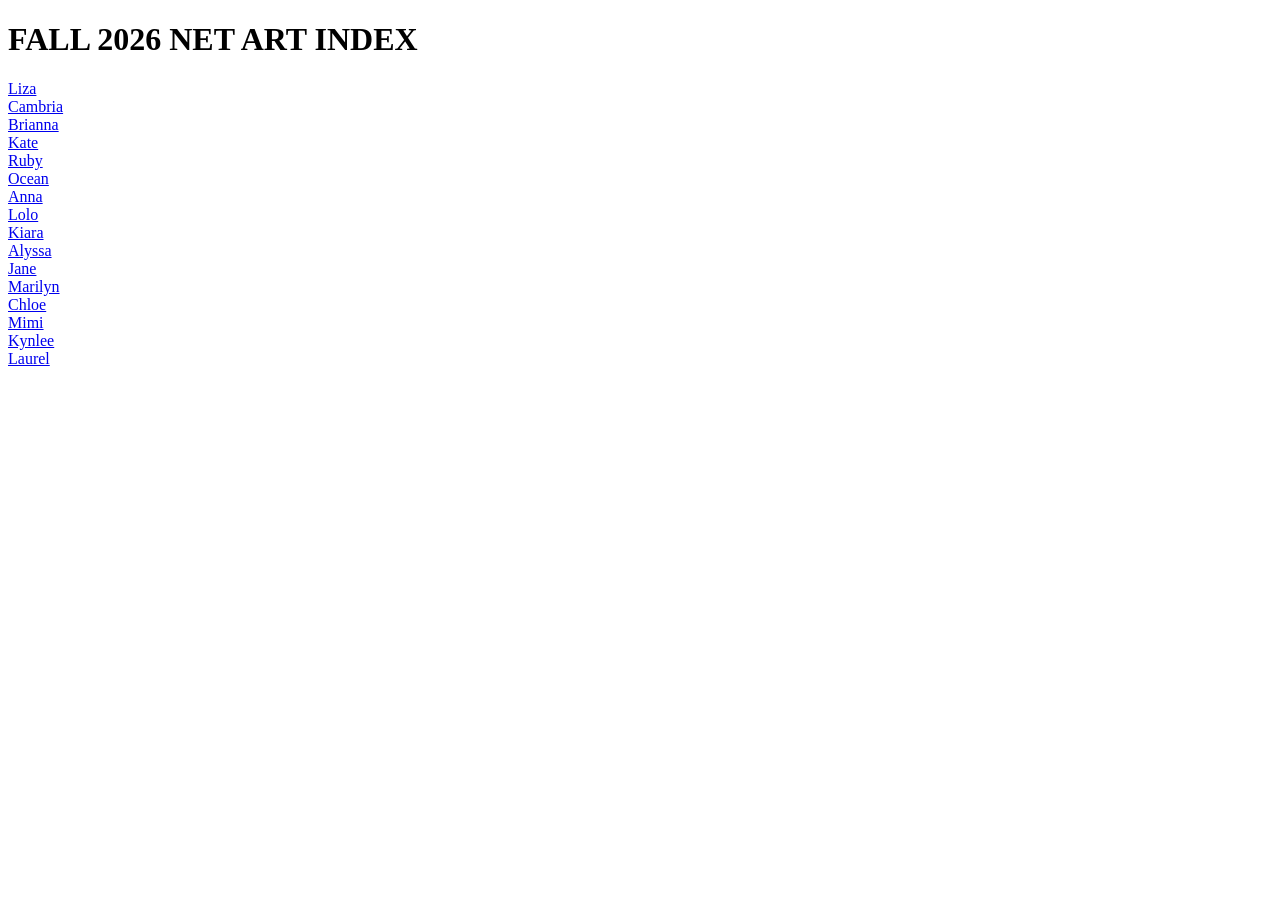
==== index.html @ 398332bc "Revise index.html structure and content Updated the title and stylesheet link, added a header and gr" ====
<!doctype html>
<html lang="en">
  <head>
    <meta charset="UTF-8" />
    <meta name="viewport" content="width=device-width, initial-scale=1.0" />
    <title>Document</title>
    <link rel="stylesheet" href="stylesheet.css" />
  </head>
  <body>
    <div class="header"><h1>FALL 2026 NET ART INDEX</h1></div>

    <div class="grid">
      <div class="stu"><a href="__">Liza</a></div>
      <div class="stu"><a href="__">Cambria</a></div>
      <div class="stu"><a href="__">Brianna</a></div>
      <div class="stu"><a href="__">Kate</a></div>
      <div class="stu">
        <a href="https://rubylee09.github.io/home/index.html">Ruby</a>
      </div>
      <div class="stu">
        <a
          href="https://oceanbluemathews.github.io/Spend-a-day-with-the-sea-0.2/index.html"
          >Ocean</a
        >
      </div>
      <div class="stu"><a href="__">Anna</a></div>
      <div class="stu">
        <a href="https://lolo-124.github.io/seanchas-official/index.html"
          >Lolo</a
        >
      </div>
      <div class="stu"><a href="__">Kiara</a></div>
      <div class="stu"><a href="__">Alyssa</a></div>
      <div class="stu"><a href="__">Jane</a></div>
      <div class="stu"><a href="__">Marilyn</a></div>
      <div class="stu"><a href="__">Chloe</a></div>
      <div class="stu"><a href="__">Mimi</a></div>
      <div class="stu"><a href="__">Kynlee</a></div>
      <div class="stu"><a href="__">Laurel</a></div>
    </div>
  </body>
</html>
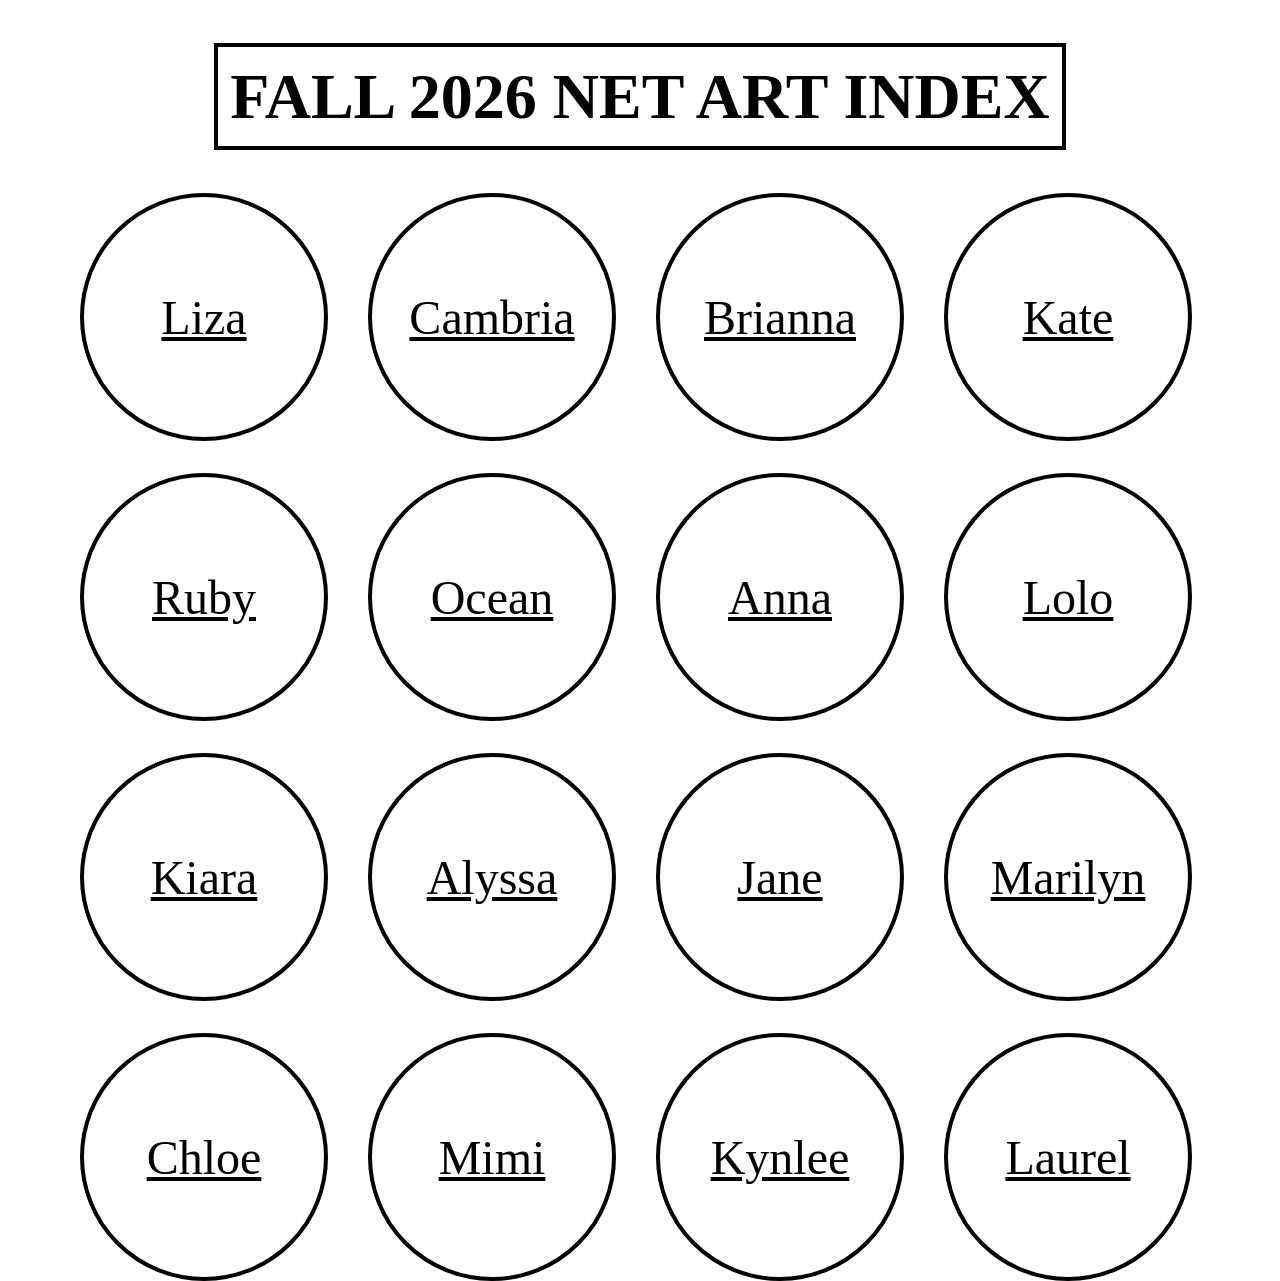
==== commit c46be253: "Change title to 'Net Art Index'" ====
--- a/index.html
+++ b/index.html
@@ -3,7 +3,7 @@
   <head>
     <meta charset="UTF-8" />
     <meta name="viewport" content="width=device-width, initial-scale=1.0" />
-    <title>Document</title>
+    <title>Net Art Index</title>
     <link rel="stylesheet" href="stylesheet.css" />
   </head>
   <body>
--- a/stylesheet.css
+++ b/stylesheet.css
@@ -0,0 +1,87 @@
+body {
+  font-family: futura;
+  margin: 0px;
+  padding: 0%;
+}
+.grid {
+  display: grid;
+  grid-template-columns: repeat(4, 20%);
+
+  gap: 2em;
+  grid-area: gd;
+  place-content: center;
+}
+.grid div {
+  border-style: solid;
+  width: 15vw;
+  height: 15vw;
+  border-width: 4px;
+  border-radius: 50%;
+  padding: 1em;
+  text-align: center;
+  font-size: 24px;
+  display: flex;
+  align-items: center;
+  justify-content: center;
+}
+h1 {
+  border-style: solid;
+  padding: 1vw;
+  border-width: 4px;
+  display: flex;
+  justify-items: center;
+  align-items: center;
+  font-size: 5vw;
+}
+.header {
+  display: flex;
+  justify-content: center;
+}
+a:link {
+  color: black;
+  font-size: 2em;
+}
+
+a:visited {
+  color: black;
+}
+a:hover {
+  color: red;
+}
+
+/*.one {
+  grid-area: one;
+}
+.two {
+  grid-area: two;
+}
+.three {
+  grid-area: three;
+}
+.four {
+  grid-area: four;
+}
+.five {
+  grid-area: five;
+}
+.six{
+    grid-area: six;
+}
+.seven{
+    grid-area: seven;
+}
+.eight{
+    grid-area: eight;
+}
+.nine{
+    grid-area: nine;
+}
+.ten{
+    grid-area: ten;
+}
+.eleven{
+    grid-area: eleven;
+}
+.twelve{
+    grid-area: twelve;
+}*/
